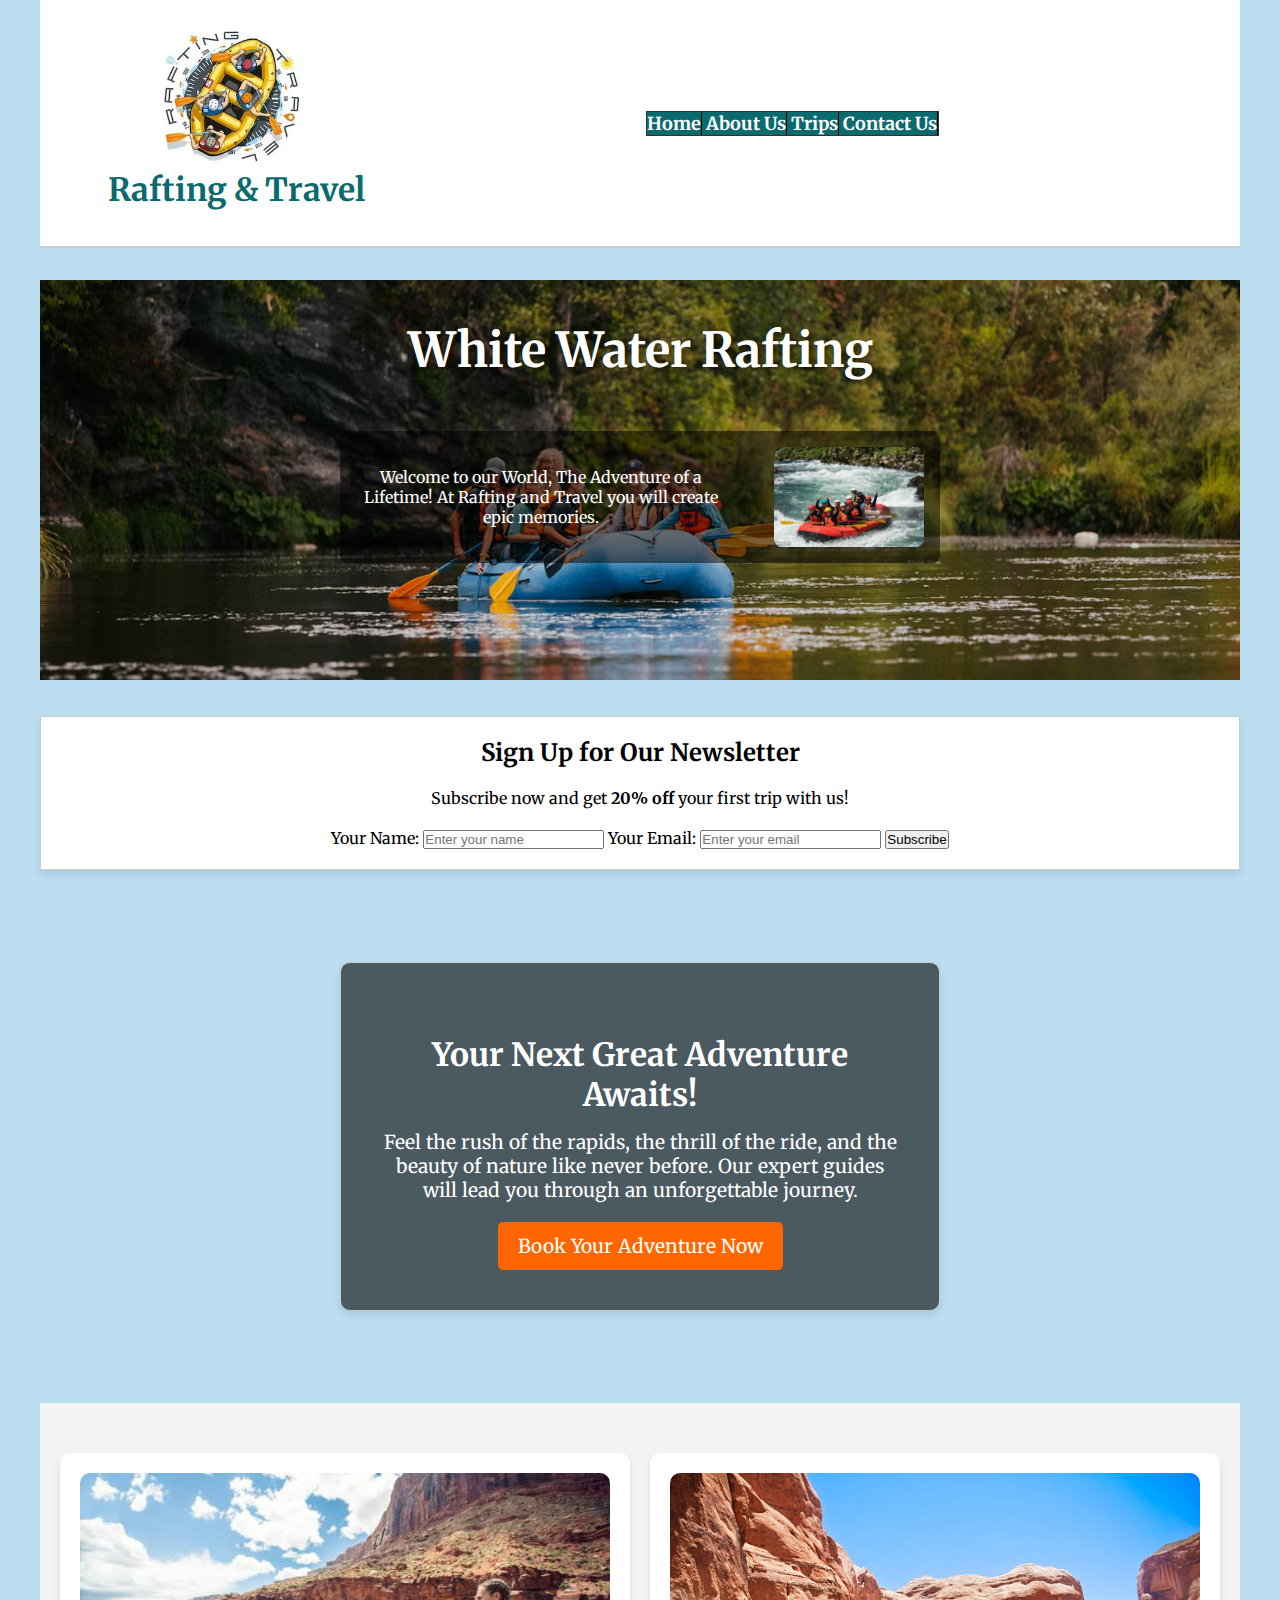
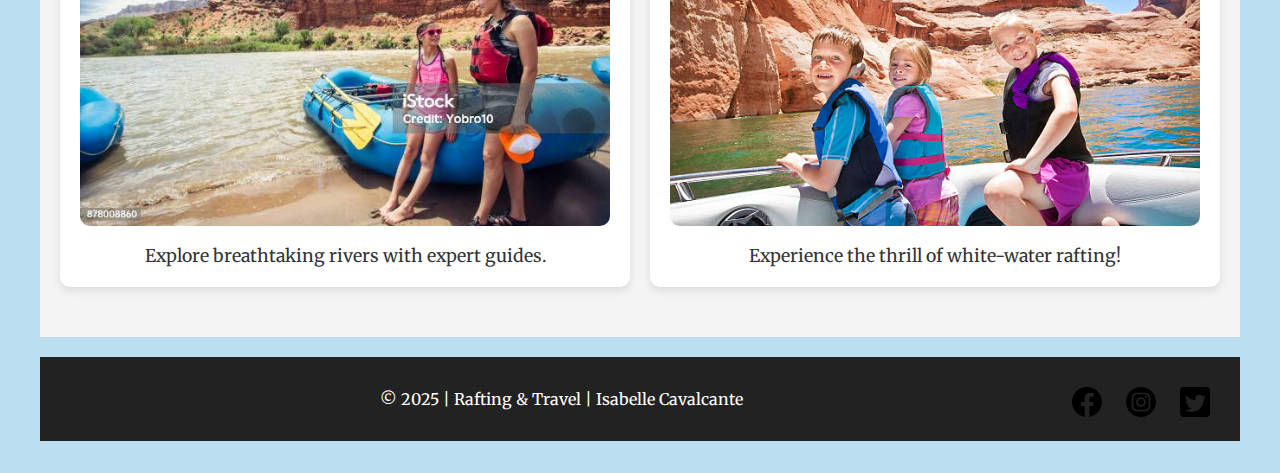
==== wwr/index.html @ aa78717c "new things" ====
<!DOCTYPE html>
<html lang="en-US">
<head>
    <meta charset="utf-8">
    <meta name="viewport" content="width=device-width, initial-scale=1.0">
    <meta name="description" content="Discover the story behind Rafting & Travel, a premier water rafting company dedicated to thrilling experiences, client satisfaction, and safe adventures.">
    <meta name="author" content="Isabelle Cavalcante">
    <link rel="preconnect" href="https://fonts.googleapis.com"> 
    <link rel="preconnect" href="https://fonts.gstatic.com" crossorigin> 
    <link href="https://fonts.googleapis.com/css2?family=Merriweather:wght@300;700&display=swap" rel="stylesheet"> 
    <link rel="stylesheet" href="styles/rafting.css">
    <title>Rafting & Travel</title>
</head>
<body class="home-page">
    <header>
        <div class="header-container">
            <div class="logo">
                <img src="images/rafting-logo.jpg" alt="Rafting & Travel logo" width="200">
                <h2>Rafting & Travel</h2>
            </div>
            <nav class="nav">
                <a href="index.html">Home</a>
                <a href="about.html">About Us</a>
                <a href="trips.html">Trips</a>
                <a href="contact.html">Contact Us</a>
            </nav>
        </div>
    </header>
    <main>
        <div class="hero">
            <img src="images/homepage1.jpg" alt="People on a raft in action" class="hero-img">
            <h1>  White Water Rafting  </h1>
            <article class="hero-article">
                <p>
                Welcome to our World, The Adventure of a Lifetime! At Rafting and Travel you will create epic memories.
                </p>
                <img src="images/homepagehero.jpg" alt="Happy client celebrating after rafting" class="hero-article-img">
            </article>
        </div>
        <section class="newsletter">
            <div class="container">
                <h2>Sign Up for Our Newsletter</h2>
                <p>Subscribe now and get <strong>20% off</strong> your first trip with us!</p>
                <form action="#" method="POST">
                    <label for="name">Your Name:</label>
                    <input type="text" id="name" name="name" placeholder="Enter your name" required>
            
                    <label for="email">Your Email:</label>
                    <input type="email" id="email" name="email" placeholder="Enter your email" required>
            
                    <button type="submit">Subscribe</button>
                </form>
            </section>
        <aside class="call-to-action">
            <div class="engaging-trips">
                <div class="container">
                    <h2 class="title">Your Next Great Adventure Awaits!</h2>
                     <p>Feel the rush of the rapids, the thrill of the ride, and the beauty of nature like never before. Our expert guides will lead you through an unforgettable journey.</p>
                     <a href="trips.html" class="cta-button">Book Your Adventure Now</a></div>    
            </div>
        </aside>
        <section class="grid-layout">
            <div class="grid-item">
                <img src="images/h-fam .jpg" alt="Rafting Adventure">
                <p>Explore breathtaking rivers with expert guides.</p>
            </div>
            <div class="grid-item">
                <img src="images/h-fam2.jpg"Rafting Excitement">
                <p>Experience the thrill of white-water rafting!</p>
            </div>
        </section>
    </main>
    <footer>
        <p>&copy; 2025 | Rafting & Travel | Isabelle Cavalcante</p>
        <div class="social-icons">
            <a href="https://www.facebook.com/"><img src="images/facebook.svg"></a>
            <a href="https://www.instagram.com/"><img src="images/instagram.svg"></a>
            <a href="https://x.com/"><img src="images/twitter.svg"></a>
        </div>
    </footer>
</body>
</html>
---- wwr/styles/rafting.css ----
:root {
  --primary-color: #F49F0A; 
  --secondary-color: #EFCA08 ; 
  --accent1-color: #0A6A6E; 
  --accent2-color: #BBDEF0; 
  --text-color: black; 
}

* {
  margin: 0;
  padding: 0;
  box-sizing: border-box;
  text-decoration: none;
  list-style-type: none;

}
/* Header Section */
.header-container {
  display: grid;
  grid-template-columns: auto 1fr;
  align-items: center;
  padding: 20px;
  background-color: white;
  border-bottom: 2px solid #ccc;
  margin-bottom: 2rem;
}

.nav{
  border: 1.5px solid #333;   
  background-color: var(--accent1-color);  
  text-align: center;       
  font-size: 18px;    
  font-weight: bold;         
  margin: 20px auto;
  
}.nav a{
  text-align: center;
  color: white;
  border-right: 1.6px solid #000; 
}
.nav ul {
  display: flex;
  gap: 10px;
  text-align: center; 
  padding: 1px;
  margin: auto
  
}

/* logo + title */

.logo img {
  width: 150px;
  max-height: 300px;
  display: flex;
  align-items: center;
  margin-left: 6rem;
}

.logo h2 {
  font-size: 2rem;
  margin-bottom: 1rem;
  margin-left: 3rem;
  color: var(--accent1-color);
}
/* Main Title */
.h2 {
  font-size: 2.5rem;
  margin-bottom: 1rem;
  color: white; 
}

body {
  font-family: "Merriweather", serif;
  margin: auto;
  max-width: 1200px;
  text-align: center;
  background-color: var(--accent2-color); 
}

.nav a:hover {
  text-decoration: none;
}

/* Home Page Styles */
/* Hero Section */
.hero {
  position: relative;
  text-align: center;
  color: #fff;
  margin-bottom: 2rem;
}

.home-page .hero-img {
  width: 100%;
  max-height: 400px;
  object-fit: cover;
}

.hero h1 {
  position: absolute;
  top: 10%;
  left: 50%;
  transform: translateX(-50%);
  font-size: 3rem;
  text-shadow: 2px 2px 5px rgba(0, 0, 0, 0.5);
}

.home-page .hero-article {
  position: absolute;
  bottom: 30%;
  left: 50%;
  transform: translateX(-50%);
  background-color: rgba(0, 0, 0, 0.5);
  padding: 1rem;
  border-radius: 8px;
  display: flex;
  gap: 1rem;
  align-items: center;
}

.home-page .hero-article-img {
  float:left;
  margin-left: 2rem;
  width: 150px;
  height: auto;
  border-radius: 8px;
}

.home-page .hero-article p {
  color: #fff;
  overflow: hidden;
}

/* Purpose Section */
.purpose {
  background-color: var(--primary-color);
  width: 100%;
  padding: 2rem;
  color: #000;
  display: flex;
  align-items: center;
  justify-content: space-between;
  gap: 2rem;
  text-align: left;
}

.purpose img {
  max-width: 150px;
  margin: 2px;
  border-radius: 8px; 
}

.purpose p {
  font-size: 1.2rem;
  line-height: 1.75;
}

/*history section*/
.container {
  max-width: 100%;
  margin: auto;
  background: white;
  padding: 20px;
  border: 1px solid #ccc;
  box-shadow: 0 4px 8px rgba(0, 0, 0, 0.1);
}

.history h2{
  font-family: "Merriweather", serif; 
  font-weight: bold ; 
  text-align: center;
  margin-bottom: 20px;
  font-size: 30px;
}
.content {
  display: flex;
  gap: 20px;
}
.text-block {
  flex: 1;
  font-size: 15px;
}
.image-block {
  flex: 1;
  display: flex;
  justify-content: center;
  align-items: center;
}
.image-block img {
  max-width: 100%;
  height: auto;
}

/* Adventure Section */

.adventure {
  background-color: #fff;
  border: 1px solid #ddd;
  box-shadow: 0 2px 4px rgba(0, 0, 0, 0.1);
  max-width: 100%;
  margin: auto;
}
.container {
  display: flex;
  flex-direction: column; /* Stack title and row of photos vertically */
  align-items: center;    /* Center-align content horizontally */
  justify-content: flex-start; 
  gap: 20px; 
  padding: 20px;
  margin: auto;
  margin-bottom: 2rem;
}

.title {
  text-align: center; 
  margin: 2rem; 
}

.figure-row {
  display: flex;
  flex-direction: row;
  gap: 10px; 
  justify-content: center; 
  margin-bottom: 2rem;
}

.adventure figure {
  margin: 0; 
  text-align: center; 
}

.adventure img {
  width: 150px;
  max-width: 300px;
  height: auto;
}

.figcaption {
  font-size: small;
  margin-top: 10px;
  color: #333;
}

/* Footer Styles */

footer {
  display: grid;
  grid-template-columns: 1fr auto;
  align-items: center;
  padding: 20px;
  background: white;
  color: var(--accent1-color);
  margin-top: 20px;
  margin-bottom: 2rem;
}
.social-icons img {
  color: black;
  width: 2rem;
}

/*Contact Us page*/
.contact-header {
  padding: 30px;
  background:var(--primary-color)
}
.contact-options {
  display: flex;
  justify-content: center;
  gap: 20px;
  padding: 20px;
}
.contact-box {
  background: #fff;
  padding: 40px;
  border-radius: 10px;
  box-shadow: 0 0 10px rgba(0,0,0,0.1);
  width: 300px;
}
.location-section {
  display: flex;
  align-items: center;
  justify-content: space-between;
  background: #f8f9fa; /* Cor de fundo suave */
  padding: 2rem;
  border-radius: 10px;
  max-width: 1200px;
  margin: auto;
}

.location-info {
  flex: 1;
  padding: 2rem;
  background: white;
  border-radius: 10px;
  box-shadow: 0 4px 8px rgba(0, 0, 0, 0.1);
}

.location-info h2 {
  font-size: 1.5rem;
  padding: 1rem;
  color: #333;
}

.location-info h3 {
  font-size: 1.rem;
  color: #666;
  margin-bottom: 1rem;
}

.location-info p {
  font-size: 0.8rem;
  color: #444;
  margin: 0.5rem 0;
}

.map-container {
  flex: 1;
  height: 300px;
  margin-left: 2rem;
}

.map-container iframe {
  width: 100%;
  height: 100%;
  border-radius: 10px;
  border: none;
}

.content {
display: flex;
justify-content: center;
padding: 1rem;
}

.text-block{
  font-size: large;
  gap:10px;
}
 
.team-container{
  max-width: 100%;
  margin: auto;
  background: white;
  padding: 20px;
  border: 1px solid #ccc;
  box-shadow: 0 4px 8px rgba(0, 0, 0, 0.1);
  margin-top:2rem;
  margin-bottom: 2rem;
  font-size: 15px;
}

.team-member {
  display: flex;
  align-items: center;
  gap: 20px; /* Espaço entre imagem e texto */
  margin-bottom: 20px; /* Espaço entre os membros */
  margin-top: 2rem;
}

.team-member img {
  width: 300px; /* Ajuste conforme necessário */
  height: auto;
  border-radius: 10px;
  gap: 20px;
}

/* Alterna as direções */
.team-member:nth-child(odd) {
  flex-direction: row-reverse;
}

.team-member:nth-child(even) {
  flex-direction: row;
}
.team-member figcaption {
  font-size: 16px; /* Define um tamanho de fonte legível */
  color: #333; /* Cor escura para melhor leitura */
  margin-top: 10px; /* Espaçamento entre a imagem e a legenda */
  font-style: italic; /* Dá um efeito elegante à legenda */
}

/* Call to Action Section */
.call-to-action {
  background: url('hero-image.jpg') no-repeat center center/cover;
  text-align: center;
  padding: 60px 20px;
  position: relative;
  color: white;
}

.call-to-action .container {
  background: rgba(0, 0, 0, 0.6);
  padding: 40px;
  border-radius: 10px;
  display: inline-block;
  max-width: 600px;
}

.call-to-action .title {
  font-size: 2em;
  margin-bottom: 15px;
}

.call-to-action p {
  font-size: 1.2em;
  margin-bottom: 20px;
}

.cta-button {
  display: inline-block;
  padding: 12px 20px;
  background: #ff6600;
  color: white;
  font-size: 1.2em;
  border-radius: 5px;
  text-decoration: none;
  transition: background 0.3s;
}

.cta-button:hover {
  background: #cc5500;
}

/* Grid Layout for Trip Previews */
.grid-layout {
  display: grid;
  grid-template-columns: repeat(auto-fit, minmax(300px, 1fr));
  gap: 20px;
  padding: 50px 20px;
  text-align: center;
  background: #f4f4f4;
}

.grid-item {
  background: white;
  padding: 20px;
  border-radius: 10px;
  box-shadow: 0 4px 8px rgba(0, 0, 0, 0.1);
}

.grid-item img {
  width: 100%;
  border-radius: 10px;
  margin-bottom: 15px;
}

.grid-item p {
  font-size: 1.1em;
  color: #333;
}

/* Footer */
footer {
  background: #222;
  color: white;
  text-align: center;
  padding: 20px;
  margin-top: 20px;
}

footer .social-icons {
  margin-top: 10px;
}

footer .social-icons a {
  display: inline-block;
  margin: 0 10px;
}

footer .social-icons img {
  width: 30px;
  height: 30px;
  transition: transform 0.3s ease-in-out;
}

footer .social-icons img:hover {
  transform: scale(1.1);
}
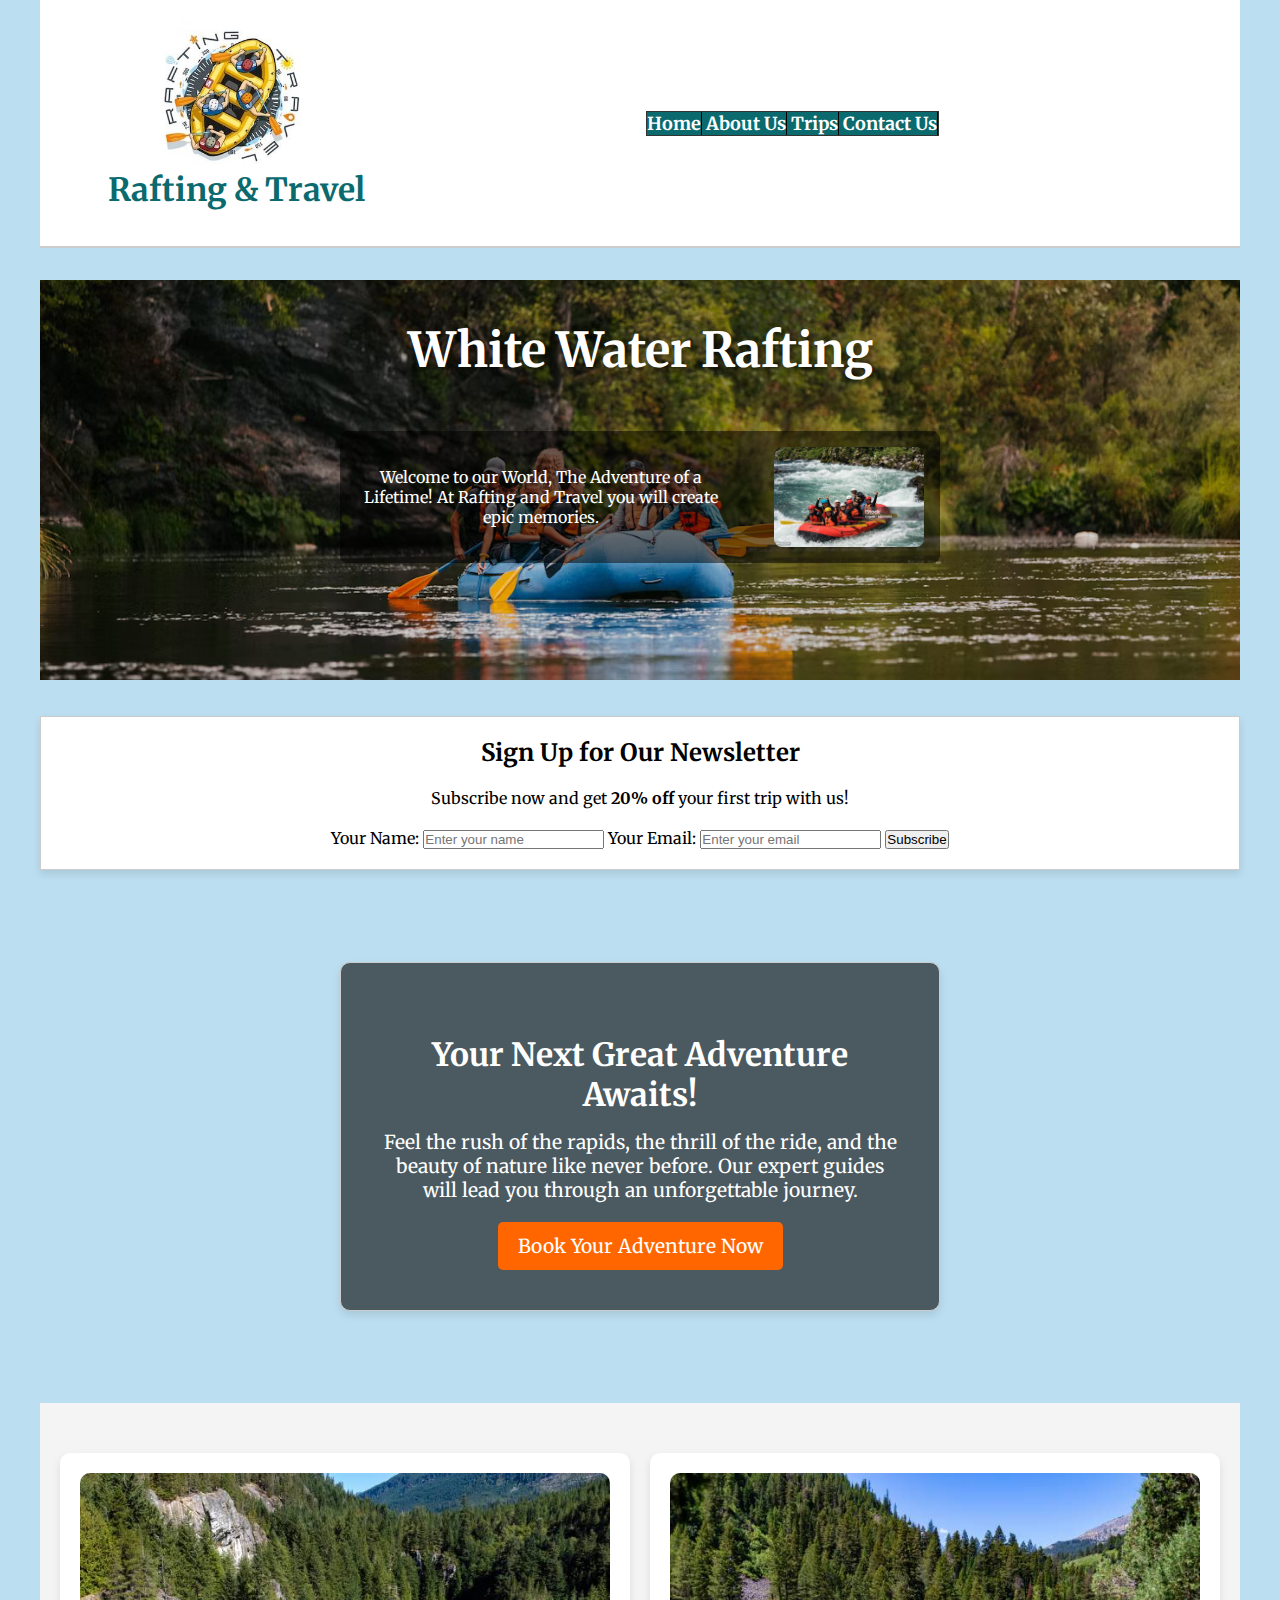
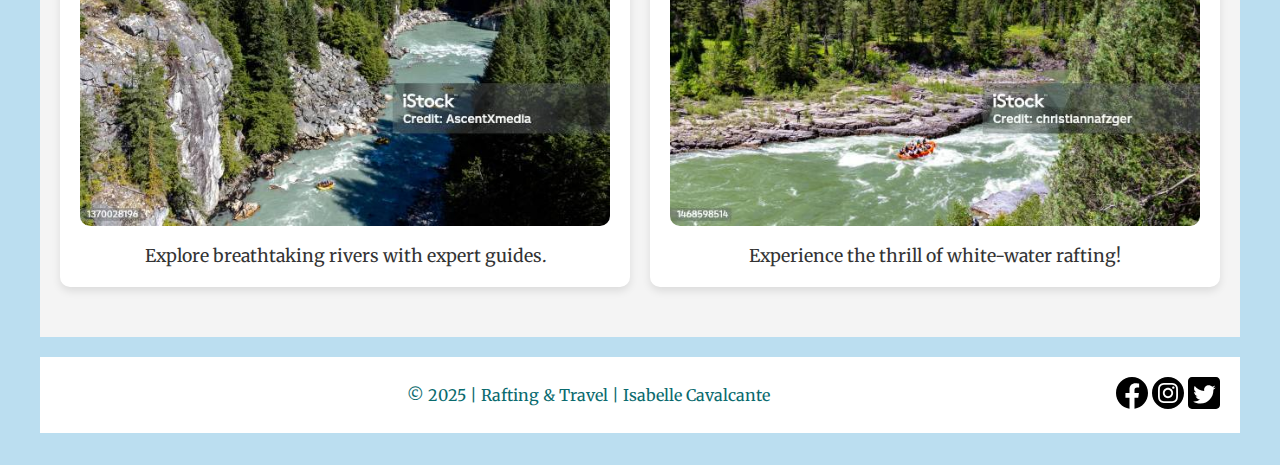
==== commit 6601fccb: "final projectp1" ====
--- a/wwr/index.html
+++ b/wwr/index.html
@@ -61,11 +61,11 @@
         </aside>
         <section class="grid-layout">
             <div class="grid-item">
-                <img src="images/h-fam .jpg" alt="Rafting Adventure">
+                <img src="images/hmpage2.jpg" alt="Rafting Adventure">
                 <p>Explore breathtaking rivers with expert guides.</p>
             </div>
             <div class="grid-item">
-                <img src="images/h-fam2.jpg"Rafting Excitement">
+                <img src="images/hmpage.jpg"Rafting Excitement">
                 <p>Experience the thrill of white-water rafting!</p>
             </div>
         </section>
--- a/wwr/styles/rafting.css
+++ b/wwr/styles/rafting.css
@@ -448,32 +448,4 @@
 .grid-item p {
   font-size: 1.1em;
   color: #333;
-}
-
-/* Footer */
-footer {
-  background: #222;
-  color: white;
-  text-align: center;
-  padding: 20px;
-  margin-top: 20px;
-}
-
-footer .social-icons {
-  margin-top: 10px;
-}
-
-footer .social-icons a {
-  display: inline-block;
-  margin: 0 10px;
-}
-
-footer .social-icons img {
-  width: 30px;
-  height: 30px;
-  transition: transform 0.3s ease-in-out;
-}
-
-footer .social-icons img:hover {
-  transform: scale(1.1);
-}
+}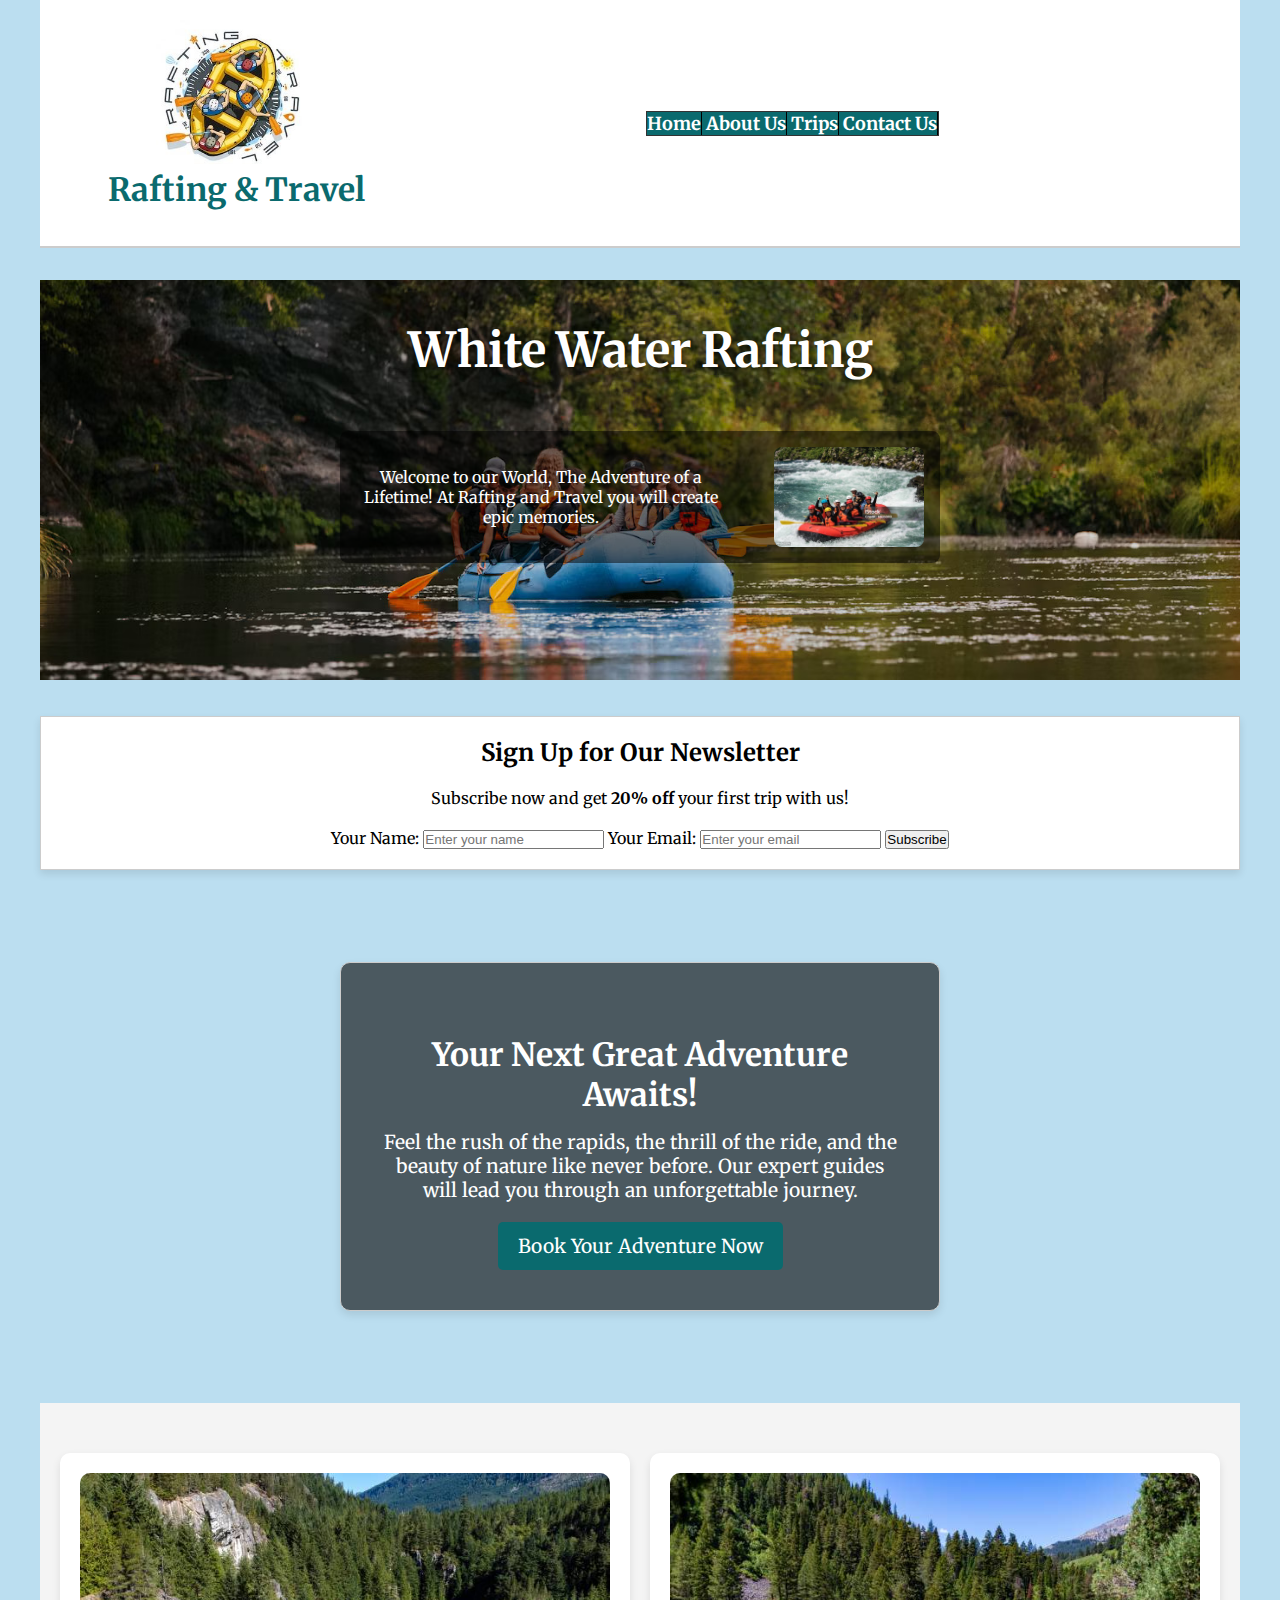
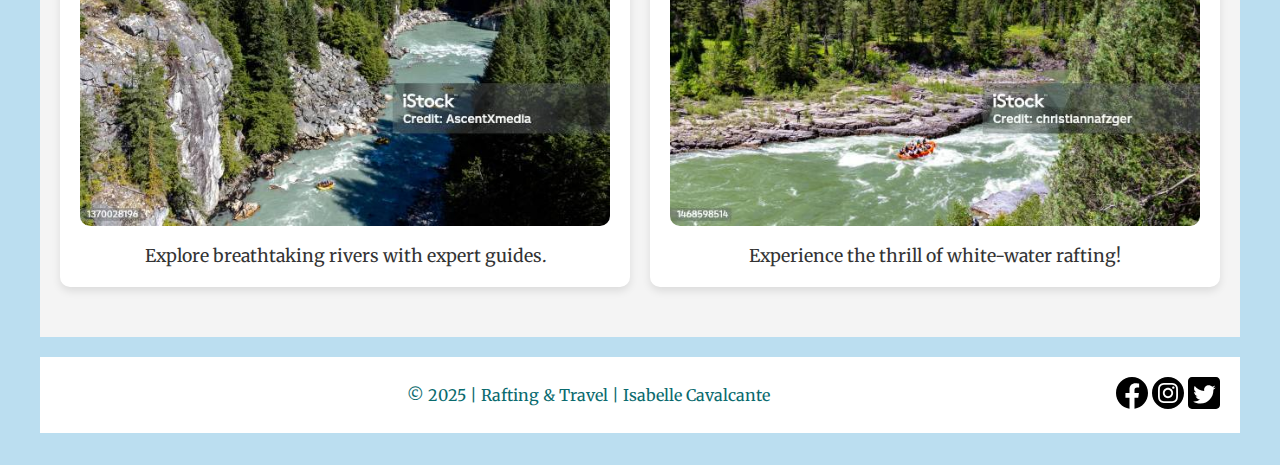
==== commit 1a1d9810: "week6" ====
--- a/wwr/index.html
+++ b/wwr/index.html
@@ -65,7 +65,7 @@
                 <p>Explore breathtaking rivers with expert guides.</p>
             </div>
             <div class="grid-item">
-                <img src="images/hmpage.jpg"Rafting Excitement">
+                <img src="images/hmpage.jpg"alt= "Rafting Excitement">
                 <p>Experience the thrill of white-water rafting!</p>
             </div>
         </section>
--- a/wwr/styles/rafting.css
+++ b/wwr/styles/rafting.css
@@ -359,13 +359,12 @@
 }
 
 .team-member img {
-  width: 300px; /* Ajuste conforme necessário */
+  width: 300px; 
   height: auto;
   border-radius: 10px;
   gap: 20px;
 }
 
-/* Alterna as direções */
 .team-member:nth-child(odd) {
   flex-direction: row-reverse;
 }
@@ -382,7 +381,6 @@
 
 /* Call to Action Section */
 .call-to-action {
-  background: url('hero-image.jpg') no-repeat center center/cover;
   text-align: center;
   padding: 60px 20px;
   position: relative;
@@ -410,16 +408,16 @@
 .cta-button {
   display: inline-block;
   padding: 12px 20px;
-  background: #ff6600;
+  background: var(--accent1-color);
   color: white;
   font-size: 1.2em;
   border-radius: 5px;
   text-decoration: none;
-  transition: background 0.3s;
+
 }
 
 .cta-button:hover {
-  background: #cc5500;
+  background: var(--accent1-color);
 }
 
 /* Grid Layout for Trip Previews */
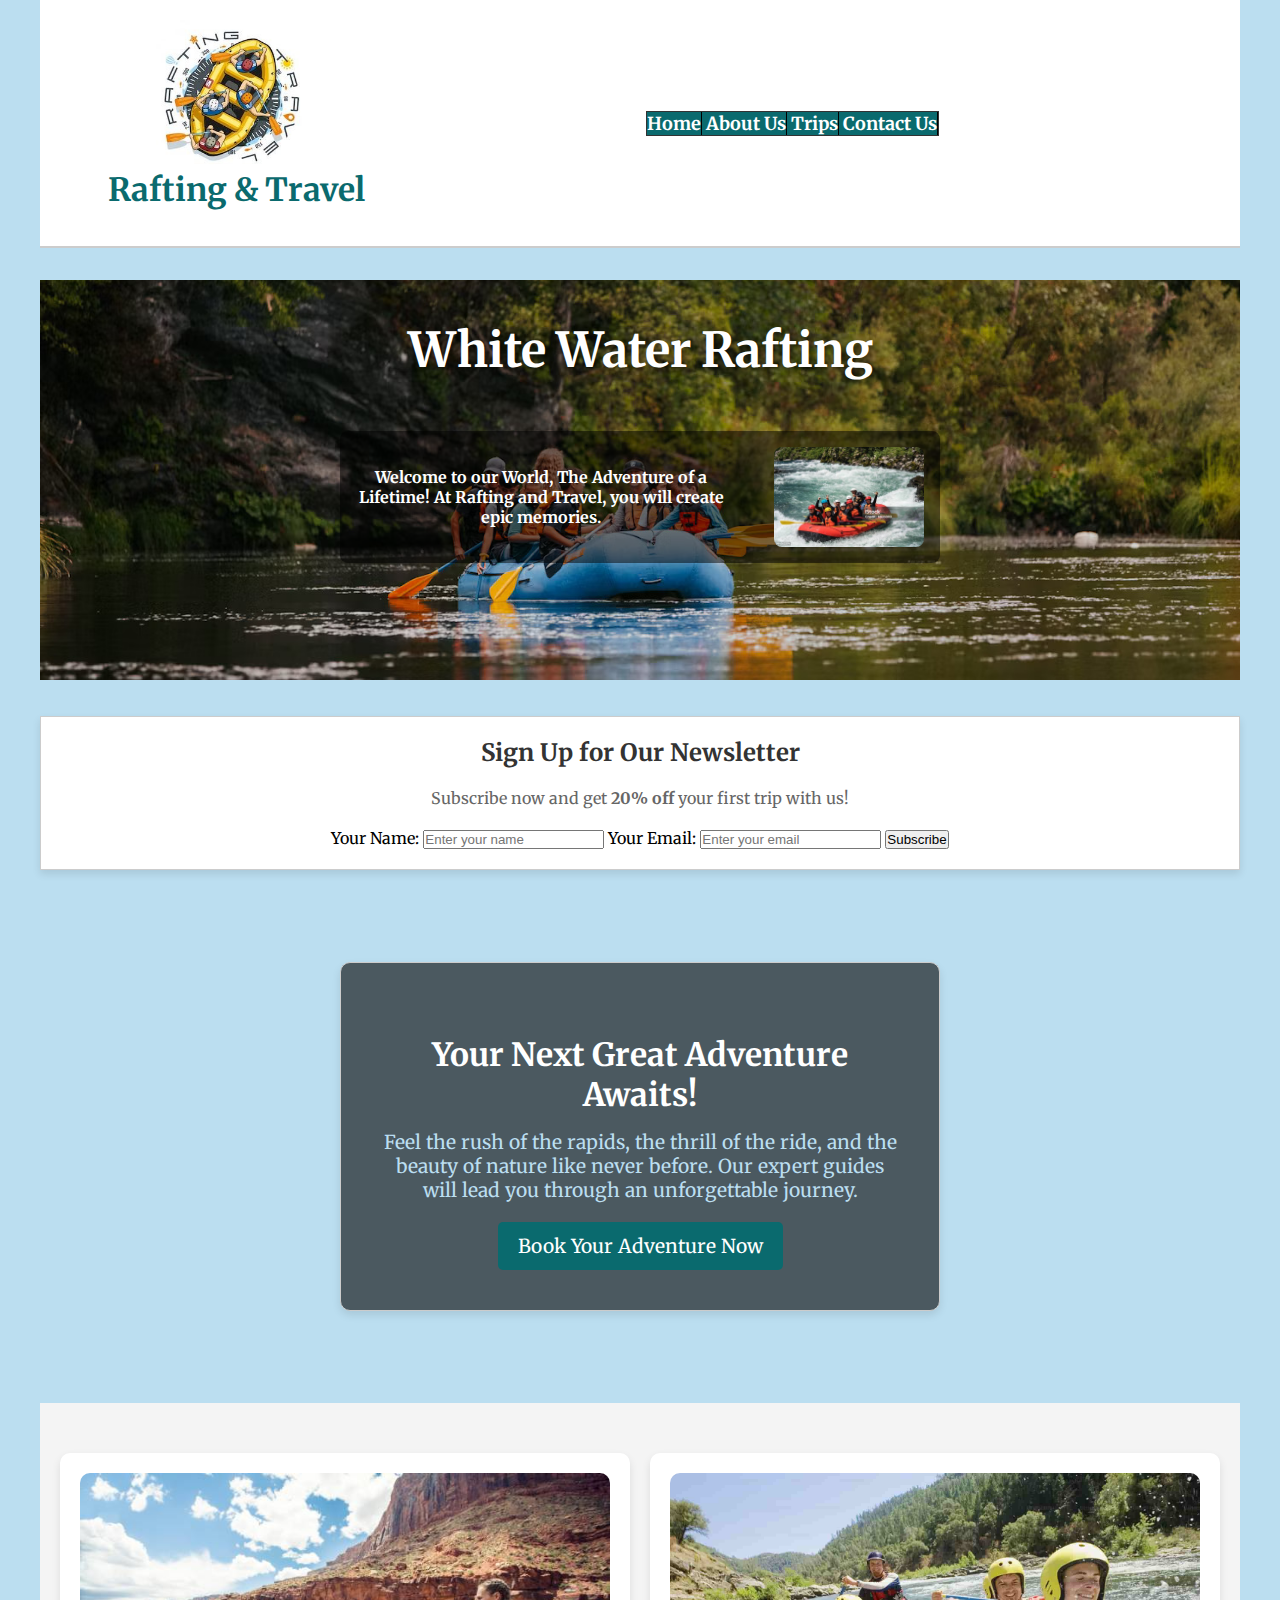
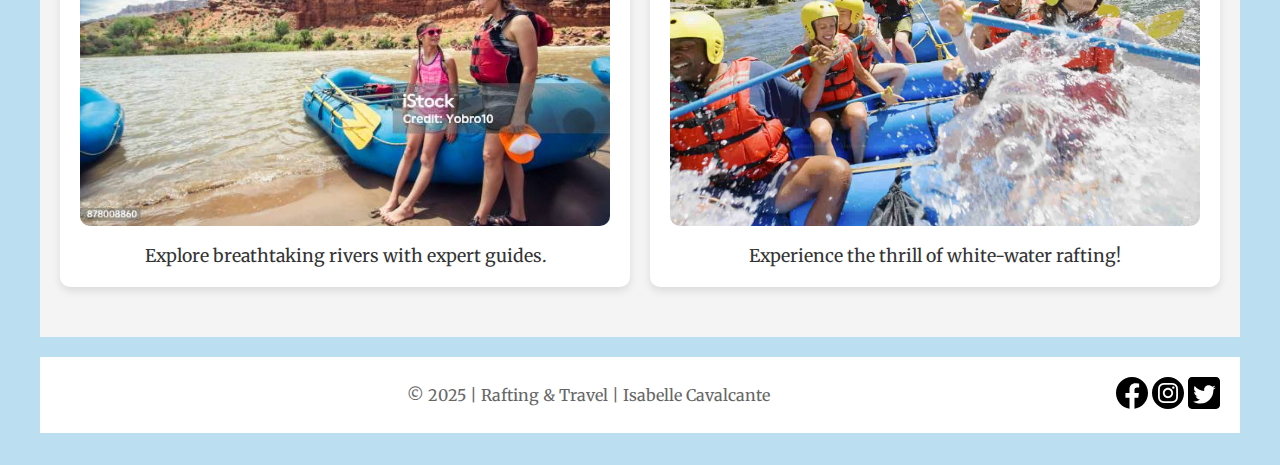
==== commit fa0ae889: "new" ====
--- a/wwr/index.html
+++ b/wwr/index.html
@@ -29,11 +29,11 @@
     <main>
         <div class="hero">
             <img src="images/homepage1.jpg" alt="People on a raft in action" class="hero-img">
-            <h1>  White Water Rafting  </h1>
+            <h1>White Water Rafting</h1>
             <article class="hero-article">
-                <p>
-                Welcome to our World, The Adventure of a Lifetime! At Rafting and Travel you will create epic memories.
-                </p>
+                <h4>
+                Welcome to our World, The Adventure of a Lifetime! At Rafting and Travel, you will create epic memories.
+                </h4>
                 <img src="images/homepagehero.jpg" alt="Happy client celebrating after rafting" class="hero-article-img">
             </article>
         </div>
@@ -50,33 +50,35 @@
             
                     <button type="submit">Subscribe</button>
                 </form>
-            </section>
+            </div>
+        </section>
         <aside class="call-to-action">
             <div class="engaging-trips">
                 <div class="container">
                     <h2 class="title">Your Next Great Adventure Awaits!</h2>
-                     <p>Feel the rush of the rapids, the thrill of the ride, and the beauty of nature like never before. Our expert guides will lead you through an unforgettable journey.</p>
-                     <a href="trips.html" class="cta-button">Book Your Adventure Now</a></div>    
+                    <p>Feel the rush of the rapids, the thrill of the ride, and the beauty of nature like never before. Our expert guides will lead you through an unforgettable journey.</p>
+                    <a href="trips.html" class="cta-button">Book Your Adventure Now</a>
+                </div>    
             </div>
         </aside>
-        <section class="grid-layout">
+        <div class="grid-layout">
             <div class="grid-item">
-                <img src="images/hmpage2.jpg" alt="Rafting Adventure">
+                <img src="images/h-fam.jpg" alt="Rafting Adventure on a river with rapids">
                 <p>Explore breathtaking rivers with expert guides.</p>
             </div>
             <div class="grid-item">
-                <img src="images/hmpage.jpg"alt= "Rafting Excitement">
+                <img src="images/homepage.jpg" alt="Exciting rafting experience on rough waters">
                 <p>Experience the thrill of white-water rafting!</p>
             </div>
-        </section>
+        </div>
     </main>
     <footer>
         <p>&copy; 2025 | Rafting & Travel | Isabelle Cavalcante</p>
         <div class="social-icons">
-            <a href="https://www.facebook.com/"><img src="images/facebook.svg"></a>
-            <a href="https://www.instagram.com/"><img src="images/instagram.svg"></a>
-            <a href="https://x.com/"><img src="images/twitter.svg"></a>
+            <a href="https://www.facebook.com/"><img src="images/facebook.svg" alt="Facebook logo"></a>
+            <a href="https://www.instagram.com/"><img src="images/instagram.svg" alt="Instagram logo"></a>
+            <a href="https://x.com/"><img src="images/twitter.svg" alt="Twitter logo"></a>
         </div>
     </footer>
 </body>
-</html>+</html>
--- a/wwr/styles/rafting.css
+++ b/wwr/styles/rafting.css
@@ -303,7 +303,7 @@
 }
 
 .location-info h3 {
-  font-size: 1.rem;
+  font-size: 1rem;
   color: #666;
   margin-bottom: 1rem;
 }
@@ -398,11 +398,13 @@
 .call-to-action .title {
   font-size: 2em;
   margin-bottom: 15px;
+  color: white;
 }
 
 .call-to-action p {
   font-size: 1.2em;
   margin-bottom: 20px;
+  color: var(--accent2-color);
 }
 
 .cta-button {
@@ -446,4 +448,347 @@
 .grid-item p {
   font-size: 1.1em;
   color: #333;
-}+}
+
+/*TRIPS PAGE*/
+.hero-trips{
+  display: flex;
+  align-items: center;
+  justify-content: space-between;
+  padding: 50px;
+  background: #f9f9f9;
+
+}
+.h-trips-text {
+  max-width: 50%;
+  font-size: 2rem;
+  font-weight: bold;
+  font-size: 1.1rem;
+  margin: 15px 0;
+  color: black;
+}
+.h-trips-text p {
+  font-size: 1rem;
+  margin: 15px 0;
+  color: #666;
+  padding: 1rem;
+  }
+
+.h-trips-image img {
+  max-width: 100%;
+  border-radius: 10px;
+}
+.hero-buttons {
+  display: flex;
+  gap: 15px;
+  margin-top: 20px;
+  align-items: center;
+}
+
+.btn {
+  padding: 12px 24px;
+  border-radius: 30px;
+  font-size: 1rem;
+  font-weight: bold;
+  display: inline-block;
+  text-align: center;
+}
+
+.btn.primary {
+  background: black;
+  color: white;
+}
+
+.btn.secondary {
+  border: 2px solid black;
+  color: black;
+}
+
+/* Features Section */
+.features {
+  display: flex;
+  justify-content: space-around;
+  text-align: center;
+  padding: 50px;
+  background: white;
+}
+
+.feature {
+  width: 30%;
+}
+
+.feature img {
+  width: 50px;
+  height: auto;
+  margin-bottom: 10px;
+}
+
+.feature h3 {
+  font-size: 1.3rem;
+  color: #444;
+}
+
+.feature p {
+  color: #666;
+}
+/* Adventure Section */
+.adventure-trip{
+  text-align: center;
+  padding: 50px;
+  background: #f9f9f9;
+}
+.adventure-trip h2{
+  font-size: 2rem;
+  margin-bottom: 20px;
+}
+.trip-container {
+  display: flex;
+  justify-content: space-between;
+  gap: 20px;
+  max-width: 1100px;
+  margin: auto;
+}
+
+.trip-card {
+  background: white;
+  padding: 20px;
+  border-radius: 10px;
+  text-align: center;
+  box-shadow: 0 4px 6px rgba(0, 0, 0, 0.1);
+  width: 30%;
+}
+
+.trip-card img {
+  width: 100%;
+  border-radius: 10px;
+}
+
+.trip-card p {
+  margin: 15px 0;
+  font-size: 1rem;
+  color: #444;
+}
+
+.trip-card .btn {
+  display: block;
+  width: 100%;
+  padding: 12px;
+  background: black;
+  color: white;
+  border-radius: 30px;
+  text-align: center;
+  font-weight: bold;
+  margin-top: 10px;
+}
+/*Safety*/
+.safety {
+  padding: 50px;
+  background: white;
+  text-align: center;
+}
+
+.safety-content {
+  display: flex;
+  align-items: center;
+  justify-content: space-between;
+  max-width: 1200px;
+  margin: auto;
+  gap: 50px;
+}
+
+.safety-text {
+  width: 50%;
+  text-align: left;
+}
+
+.safety-text p {
+  font-size: 1.2rem;
+  font-weight: bold;
+}
+
+.safety-text ul {
+  list-style-type: none;
+  padding: 0;
+}
+
+.safety-text ul li  {
+  font-size: 1rem;
+  padding: 5px 0;
+  color: #666;
+}
+
+.safety-images {
+  width: 70%;
+  display: flex;
+  gap: 10px;
+}
+
+.safety-images img {
+  width: 50%;
+  border-radius: 10px;
+}
+.safety-text2 ul {
+  list-style-type: none;
+  padding: 0;
+}
+
+.safety-text2 ul li  {
+  font-size: 1rem;
+  padding: 5px 0;
+  color: #666;
+  text-align: right;
+}
+.safety-text2 p {
+  font-size: medium;
+  text-align: right;
+  padding-top: 1rem;
+}
+
+/* Responsive Design */
+@media (max-width: 900px) {
+  .trip-container {
+      flex-direction: column;
+      align-items: center;
+  }
+
+  .trip-card {
+      width: 80%;
+  }
+
+  .safety-content {
+      flex-direction: column;
+      text-align: center;
+  }
+
+  .safety-text, .safety-images {
+      width: 100%;
+  }
+
+  .safety-images img {
+      width: 48%;
+  }
+}
+/*TRIPS*/
+
+.trips-pricing {
+  max-width: 800px;
+  margin: 20px auto;
+  padding: 20px;
+  background: #fff;
+  box-shadow: 0 0 10px rgba(0, 0, 0, 0.1);
+  border-radius: 8px;
+}
+.trip {
+  border-bottom: 1px solid #ddd;
+  padding: 15px 0;
+}
+.trip:last-child {
+  border-bottom: none;
+}
+h2 {
+  text-align: center;
+  color: #333;
+}
+h3 {
+  color: #444;
+}
+p {
+  color: #666;
+}
+
+/* Container for images */
+.image-container {
+  width: 100%;
+  overflow-x: auto; /* Enables horizontal scrolling */
+  scroll-snap-type: x mandatory;
+  display: flex;
+  border-radius: 10px;
+}
+
+/* Image slider */
+.image-slider {
+  display: flex;
+  width: 300%; /* Adjust based on the number of images */
+}
+
+/* Images inside the slider */
+.image-slider img {
+  width:100%;
+  height: 150px;
+  object-fit: cover;
+  flex: 0 0 100%;
+  scroll-snap-align: center;
+  border-radius: 10px;
+}
+.trip-pricing {
+  display: flex;
+  flex-wrap: wrap;
+  gap: 20px;
+  justify-content: center;
+  padding: 40px;
+  background-color: #f0f7f4;
+}
+
+/* Trip Card */
+.price-card{
+  background:white;
+  padding: 10px;
+  border-radius: 10px;
+  text-align: center;
+  box-shadow: 0 4px 6px rgba(0, 0, 0, 0.1);
+  width: 100%;
+}
+.price-container {
+  display: flex;
+  justify-content: space-between;
+  gap: 20px;
+  max-width: 1100px;
+  margin: auto;
+}
+
+.price-card {
+  background: white;
+  padding: 20px;
+  border-radius: 10px;
+  text-align: center;
+  box-shadow: 0 4px 6px rgba(0, 0, 0, 0.1);
+  width: 30%;
+}
+
+.trip-card p {
+  margin: 15px 0;
+  font-size: 1rem;
+  color: #444;
+}
+
+/* Image Container */
+.image-container {
+  width: 100%;
+  overflow-x: auto;
+  scroll-snap-type: x mandatory;
+  display: flex;
+  border-radius: 10px;
+}
+
+/* Image Slider */
+.image-slider {
+  display: flex;
+  width: 300%;
+}
+
+/* Individual Images */
+.image-slider img {
+  width: 100%;
+  height: 180px;
+  object-fit: cover;
+  flex: 0 0 100%;
+  scroll-snap-align: center;
+  border-radius: 10px;
+}
+
+/* Trip Info */
+.trip-info {
+  text-align: left;
+  padding: 10px 0;
+}
+
